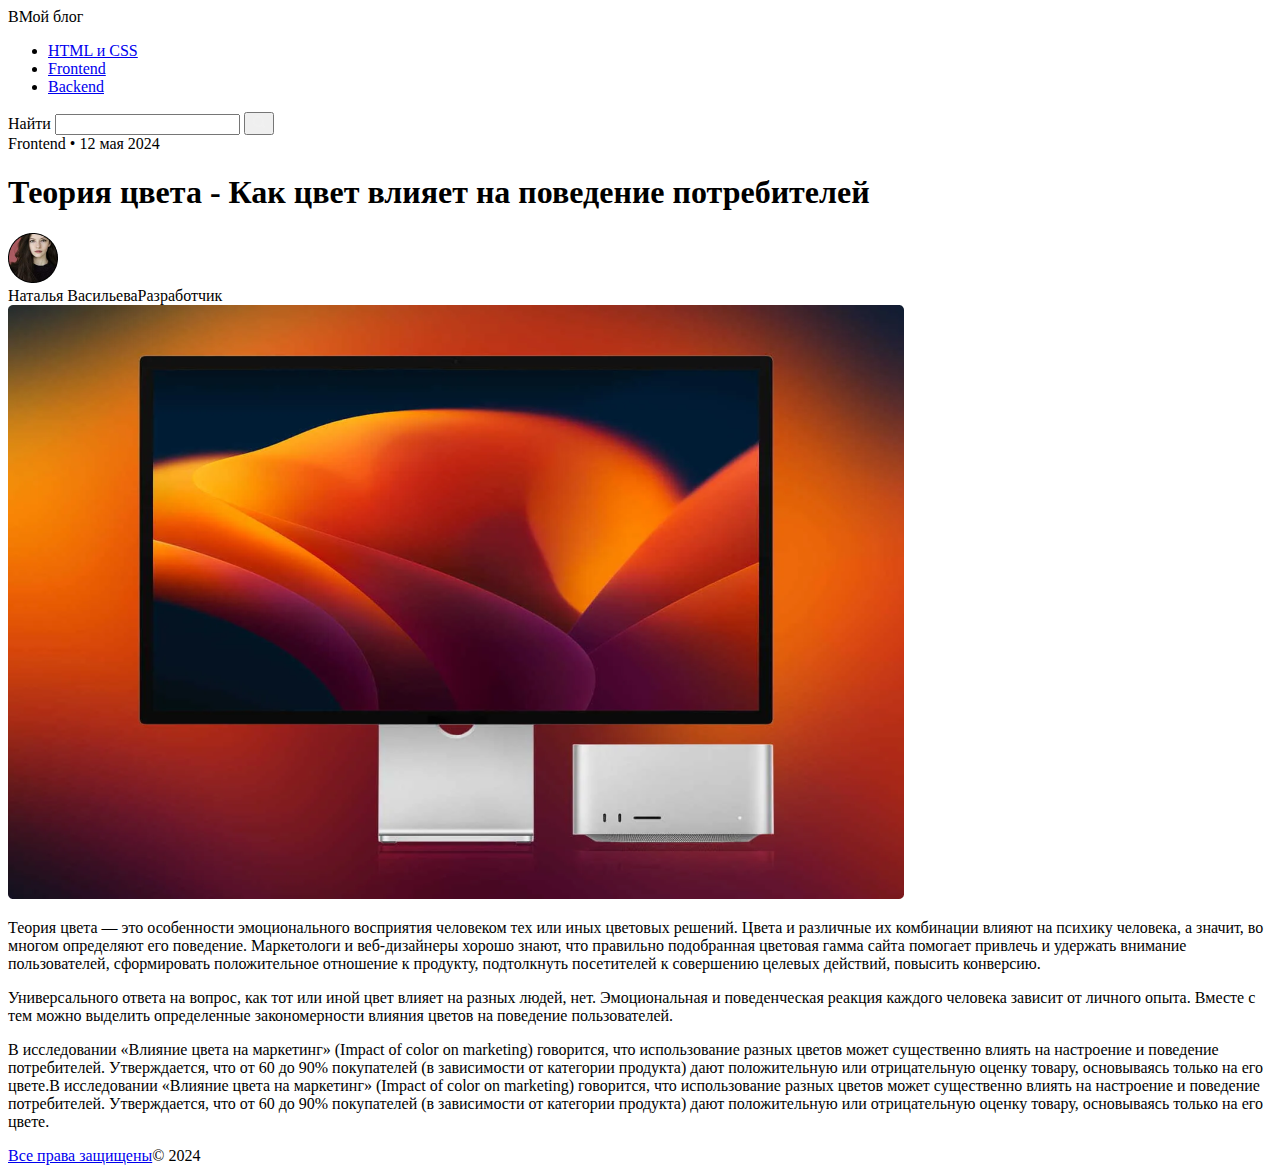
==== 1-blog/index.html @ 3a2add77 "1-blog & 2-form" ====
<!DOCTYPE html>
<html lang="ru">
    <head>
        <meta charset="UTF-8" />
        <meta name="viewport" content="width=device-width, initial-scale=1.0" />
        <title>Document</title>
    </head>
    <body>
        <header>
            <div><span>В</span>Мой блог</div>
            <nav>
                <ul>
                    <li><a href="#">HTML и CSS</a></li>
                    <li><a href="#">Frontend</a></li>
                    <li><a href="#">Backend</a></li>
                </ul>
            </nav>
            <div>
                <form action="/global-search">
                    <label>
                        <span>Найти</span>
                        <input type="text" name="q" required />
                    </label>
                    <button type="submit">
                        <img src="./images/search.svg" alt="Иконка поиска" />
                    </button>
                </form>
            </div>
        </header>
        <article>
            <div>
                <span>Frontend</span>
                <span>&bull;</span>
                <span>12 мая 2024</span>
            </div>
            <h1>Теория цвета - Как цвет влияет на поведение потребителей</h1>
            <div>
                <img src="./images/profile-photo.png" alt="Фото профиля" />
                <div>Наталья Васильева<span>Разработчик</span></div>
            </div>
            <img src="./images/article-image.png" alt="Изображение статьи" />
            <p>
                Теория цвета — это особенности эмоционального восприятия
                человеком тех или иных цветовых решений. Цвета и различные их
                комбинации влияют на психику человека, а значит, во многом
                определяют его поведение. Маркетологи и веб-дизайнеры хорошо
                знают, что правильно подобранная цветовая гамма сайта помогает
                привлечь и удержать внимание пользователей, сформировать
                положительное отношение к продукту, подтолкнуть посетителей к
                совершению целевых действий, повысить конверсию.
            </p>
            <p>
                Универсального ответа на вопрос, как тот или иной цвет влияет на
                разных людей, нет. Эмоциональная и поведенческая реакция каждого
                человека зависит от личного опыта. Вместе с тем можно выделить
                определенные закономерности влияния цветов на поведение
                пользователей.
            </p>
            <p>
                В исследовании «Влияние цвета на маркетинг» (Impact of color on
                marketing) говорится, что использование разных цветов может
                существенно влиять на настроение и поведение потребителей.
                Утверждается, что от 60 до 90% покупателей (в зависимости от
                категории продукта) дают положительную или отрицательную оценку
                товару, основываясь только на его цвете.В исследовании «Влияние
                цвета на маркетинг» (Impact of color on marketing) говорится,
                что использование разных цветов может существенно влиять на
                настроение и поведение потребителей. Утверждается, что от 60 до
                90% покупателей (в зависимости от категории продукта) дают
                положительную или отрицательную оценку товару, основываясь
                только на его цвете.
            </p>
        </article>
        <footer>
            <div><a href="#">Все права защищены</a>&copy; 2024</div>
        </footer>
    </body>
</html>
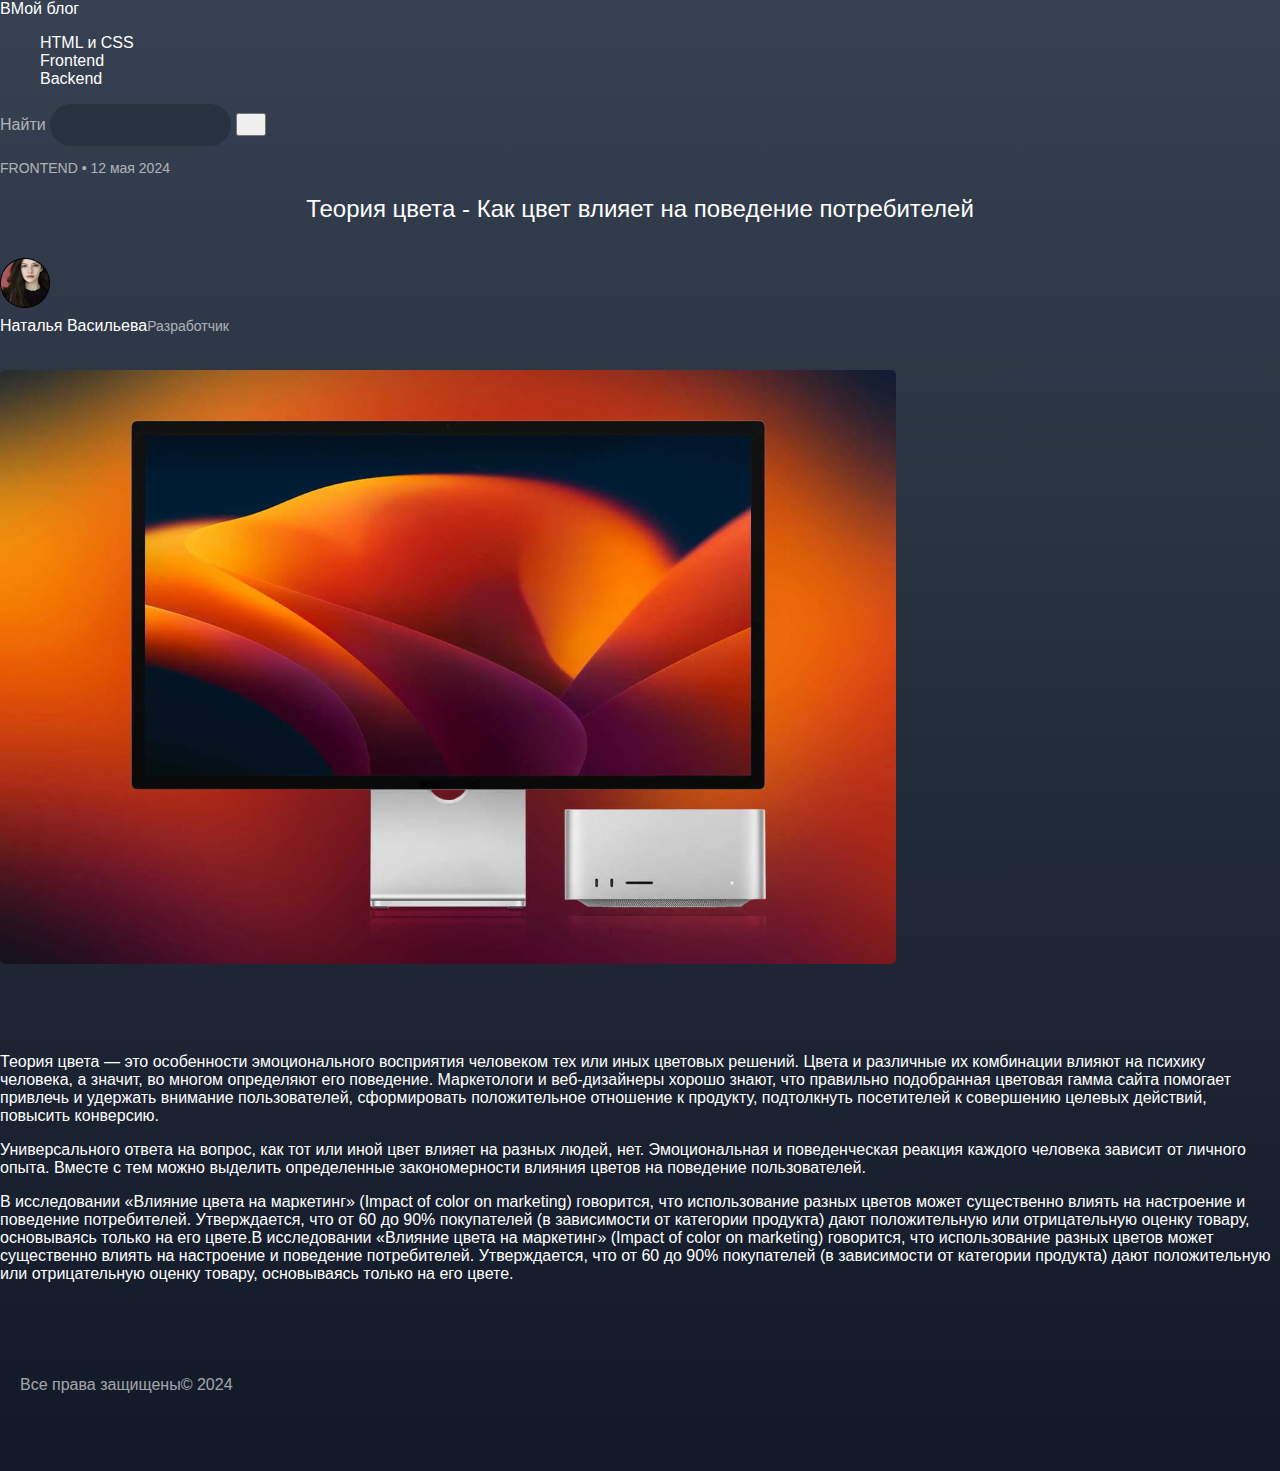
==== commit f26036f2: "9.9" ====
--- a/1-blog/index.html
+++ b/1-blog/index.html
@@ -3,7 +3,8 @@
     <head>
         <meta charset="UTF-8" />
         <meta name="viewport" content="width=device-width, initial-scale=1.0" />
-        <title>Document</title>
+        <title>Мой блог</title>
+        <link rel="stylesheet" href="./styles/stle.css" />
     </head>
     <body>
         <header>
@@ -15,7 +16,7 @@
                     <li><a href="#">Backend</a></li>
                 </ul>
             </nav>
-            <div>
+            <div class="headerSearch">
                 <form action="/global-search">
                     <label>
                         <span>Найти</span>
@@ -28,17 +29,25 @@
             </div>
         </header>
         <article>
-            <div>
-                <span>Frontend</span>
+            <div class="supHeader">
+                <span class="tag">Frontend</span>
                 <span>&bull;</span>
-                <span>12 мая 2024</span>
+                <time>12 мая 2024</time>
             </div>
             <h1>Теория цвета - Как цвет влияет на поведение потребителей</h1>
-            <div>
+
+            <div class="author">
                 <img src="./images/profile-photo.png" alt="Фото профиля" />
-                <div>Наталья Васильева<span>Разработчик</span></div>
+                <div class="description">
+                    <span class="name">Наталья Васильева</span
+                    ><span class="profession">Разработчик</span>
+                </div>
             </div>
-            <img src="./images/article-image.png" alt="Изображение статьи" />
+            <img
+                src="./images/article-image.png"
+                alt="Изображение статьи"
+                class="postImage"
+            />
             <p>
                 Теория цвета — это особенности эмоционального восприятия
                 человеком тех или иных цветовых решений. Цвета и различные их
--- a/1-blog/styles/stle.css
+++ b/1-blog/styles/stle.css
@@ -0,0 +1,84 @@
+:root {
+    --text-color: #fff;
+    --font-family: "Roboto", sans-serif;
+    --second-family: "Source Sans Pro", sans-serif;
+}
+
+body {
+    margin: 0;
+    background: linear-gradient(180deg, #374151 0%, #111827 100%);
+    color: var(--text-color);
+    font-family: var(--font-family);
+    font-size: 16px;
+    font-weight: 400;
+}
+
+h1 {
+    font-weight: 400;
+    font-size: 24px;
+    line-height: 158%;
+    text-align: center;
+    margin: 0;
+}
+
+nav ul {
+    list-style: none;
+}
+
+nav ul a {
+    text-decoration: none;
+    color: var(--text-color);
+}
+
+header {
+    margin-bottom: 69x px;
+}
+
+footer {
+    padding: 77px 20px;
+    opacity: 0.6;
+}
+
+footer a {
+    color: white;
+    text-decoration: none;
+}
+
+.headerSearch input {
+    background: rgba(31, 41, 55, 0.6);
+    height: 40px;
+    border-radius: 100px;
+    border: none;
+}
+
+.headerSearch label span,
+.supHeader {
+    opacity: 0.6;
+}
+
+.supHeader {
+    font-size: 14px;
+    margin: 14px auto;
+}
+
+.supHeader .tag {
+    text-transform: uppercase;
+}
+
+.author {
+    margin: 30px auto;
+}
+
+.author .name {
+    line-height: 175%;
+}
+
+.author .profession {
+    font-size: 14px;
+    line-height: 180%;
+    opacity: 0.6;
+}
+
+.postImage {
+    margin-bottom: 69px;
+}
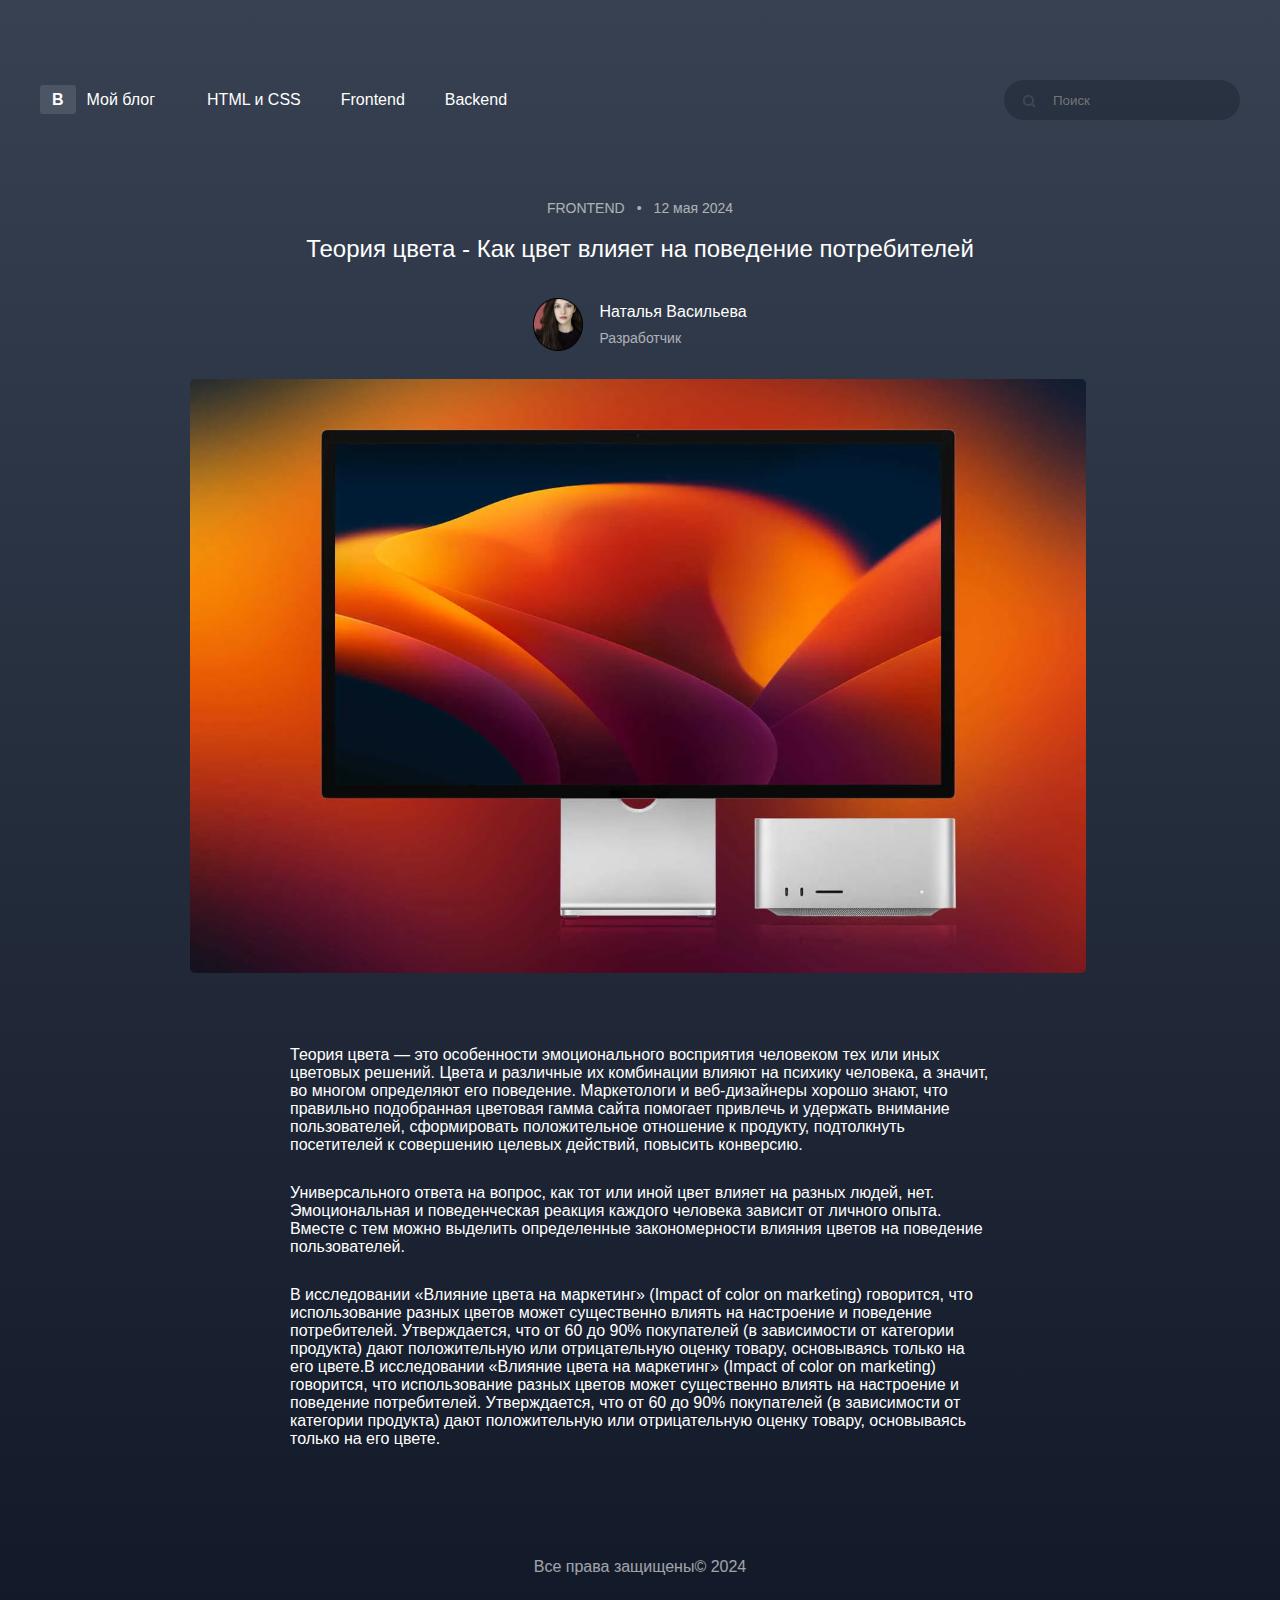
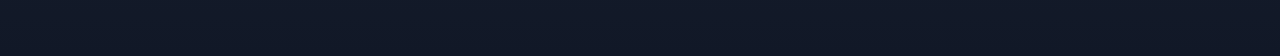
==== commit 6fb45880: "18-5" ====
--- a/1-blog/index.html
+++ b/1-blog/index.html
@@ -7,48 +7,72 @@
         <link rel="stylesheet" href="./styles/stle.css" />
     </head>
     <body>
-        <header>
-            <div><span>В</span>Мой блог</div>
-            <nav>
-                <ul>
-                    <li><a href="#">HTML и CSS</a></li>
-                    <li><a href="#">Frontend</a></li>
-                    <li><a href="#">Backend</a></li>
-                </ul>
-            </nav>
-            <div class="headerSearch">
-                <form action="/global-search">
-                    <label>
-                        <span>Найти</span>
-                        <input type="text" name="q" required />
-                    </label>
-                    <button type="submit">
-                        <img src="./images/search.svg" alt="Иконка поиска" />
-                    </button>
-                </form>
+        <header class="site-header">
+            <div class="site-header-wrapper">
+                <div clas="site-logo">
+                    <span class="site-logo__logo">В</span>Мой блог
+                </div>
+                <nav class="site-menu">
+                    <ul class="site-menu__list">
+                        <li><a href="#">HTML и CSS</a></li>
+                        <li><a href="#">Frontend</a></li>
+                        <li><a href="#">Backend</a></li>
+                    </ul>
+                </nav>
+                <div class="site-header-search">
+                    <form
+                        class="site-header-search__form"
+                        action="/global-search"
+                    >
+                        <input class="site-header-search__input type="text"
+                        name="q" placeholder="Поиск" required />
+                        <button
+                            class="site-header-search__button"
+                            type="submit"
+                        >
+                            <img
+                                src="./images/search.svg"
+                                alt="Иконка поиска"
+                            />
+                        </button>
+                    </form>
+                </div>
             </div>
         </header>
-        <article>
-            <div class="supHeader">
-                <span class="tag">Frontend</span>
-                <span>&bull;</span>
-                <time>12 мая 2024</time>
-            </div>
-            <h1>Теория цвета - Как цвет влияет на поведение потребителей</h1>
-
-            <div class="author">
-                <img src="./images/profile-photo.png" alt="Фото профиля" />
-                <div class="description">
-                    <span class="name">Наталья Васильева</span
-                    ><span class="profession">Разработчик</span>
+        <article class="post">
+            <div class="post-title">
+                <div class="post-title-header">
+                    <div class="post-title-header__top">
+                        <span class="post-title-header__tag">Frontend</span>
+                        <span>&bull;</span>
+                        <time>12 мая 2024</time>
+                    </div>
+                    <h1 class="post-title-header__h1">
+                        Теория цвета - Как цвет влияет на поведение потребителей
+                    </h1>
+                </div>
+                <div class="post-title-author">
+                    <img
+                        class="post-title-author__logo"
+                        src="./images/profile-photo.png"
+                        alt="Фото профиля"
+                    />
+                    <div class="post-title-author__description">
+                        <span class="post-title-author__name"
+                            >Наталья Васильева</span
+                        ><span class="post-title-author__profession"
+                            >Разработчик</span
+                        >
+                    </div>
                 </div>
             </div>
-            <img
-                src="./images/article-image.png"
-                alt="Изображение статьи"
-                class="postImage"
-            />
-            <p>
+            <div class="post-image">
+                <img
+                    src="./images/article-image.png"
+                    alt="Изображение статьи"
+                />
+            </div>
+            <p class="post-p">
                 Теория цвета — это особенности эмоционального восприятия
                 человеком тех или иных цветовых решений. Цвета и различные их
                 комбинации влияют на психику человека, а значит, во многом
@@ -58,14 +82,14 @@
                 положительное отношение к продукту, подтолкнуть посетителей к
                 совершению целевых действий, повысить конверсию.
             </p>
-            <p>
+            <p class="post-p">
                 Универсального ответа на вопрос, как тот или иной цвет влияет на
                 разных людей, нет. Эмоциональная и поведенческая реакция каждого
                 человека зависит от личного опыта. Вместе с тем можно выделить
                 определенные закономерности влияния цветов на поведение
                 пользователей.
             </p>
-            <p>
+            <p class="post-p">
                 В исследовании «Влияние цвета на маркетинг» (Impact of color on
                 marketing) говорится, что использование разных цветов может
                 существенно влиять на настроение и поведение потребителей.
@@ -80,8 +104,11 @@
                 только на его цвете.
             </p>
         </article>
-        <footer>
-            <div><a href="#">Все права защищены</a>&copy; 2024</div>
+        <footer class="site-footer">
+            <div class="site-footer-wrapper">
+                <a class="site-footer__link" href="#">Все права защищены</a
+                >&copy; 2024
+            </div>
         </footer>
     </body>
 </html>
--- a/1-blog/styles/stle.css
+++ b/1-blog/styles/stle.css
@@ -1,19 +1,123 @@
+* {
+    box-sizing: border-box;
+}
 :root {
     --text-color: #fff;
     --font-family: "Roboto", sans-serif;
     --second-family: "Source Sans Pro", sans-serif;
+    --background: linear-gradient(180deg, #374151 0%, #111827 100%);
+    --screen-width: 1200px;
 }
 
 body {
     margin: 0;
-    background: linear-gradient(180deg, #374151 0%, #111827 100%);
+    background: var(--background);
     color: var(--text-color);
     font-family: var(--font-family);
     font-size: 16px;
     font-weight: 400;
 }
 
-h1 {
+ul {
+    list-style: none;
+}
+
+a {
+    text-decoration: none;
+    color: var(--text-color);
+}
+
+.site-header-wrapper {
+    max-width: var(--screen-width);
+    margin: 0 auto;
+    padding: 80px 0;
+    display: flex;
+    gap: 52px;
+    align-items: center;
+}
+
+.site-logo {
+    font-size: 18px;
+}
+
+.site-logo__logo {
+    font-family: var(--second-family);
+    font-weight: 600;
+    background: #4b5563;
+    padding: 6px 12px;
+    border-radius: 3px;
+    margin-right: 11px;
+}
+
+.site-menu {
+    display: flex;
+}
+
+.site-menu__list {
+    margin: 0;
+    padding: 0;
+    display: flex;
+    gap: 40px;
+}
+
+.site-header-search {
+    margin-left: auto;
+}
+
+.site-header-search__form {
+    position: relative;
+}
+
+.site-header-search__input {
+    background: rgba(31, 41, 55, 0.6);
+    height: 40px;
+    border-radius: 100px;
+    border: none;
+    color: var(--text-color);
+    padding: 10px 10px 10px 49px;
+}
+
+.site-header-search__button {
+    position: absolute;
+    top: 14px;
+    left: 18px;
+    background: none;
+    border: none;
+    padding: 0;
+}
+
+.post {
+    max-width: var(--screen-width);
+    margin: 0 auto;
+}
+
+.post-title {
+    display: flex;
+    flex-direction: column;
+    align-items: center;
+    gap: 30px;
+    margin-bottom: 28px;
+}
+
+.post-title-header {
+    display: flex;
+    flex-direction: column;
+    gap: 14px;
+}
+
+.post-title-header__top {
+    display: flex;
+    justify-content: center;
+    gap: 12px;
+    opacity: 0.6;
+    font-size: 14px;
+}
+
+.post-title-header__tag {
+    text-transform: uppercase;
+}
+
+.post-title-header__h1 {
     font-weight: 400;
     font-size: 24px;
     line-height: 158%;
@@ -21,64 +125,46 @@
     margin: 0;
 }
 
-nav ul {
-    list-style: none;
+.post-title-author {
+    display: flex;
+    gap: 16px;
 }
 
-nav ul a {
-    text-decoration: none;
-    color: var(--text-color);
+.post-title-author__description {
+    display: flex;
+    flex-direction: column;
 }
 
-header {
-    margin-bottom: 69x px;
-}
-
-footer {
-    padding: 77px 20px;
-    opacity: 0.6;
-}
-
-footer a {
-    color: white;
-    text-decoration: none;
-}
-
-.headerSearch input {
-    background: rgba(31, 41, 55, 0.6);
-    height: 40px;
-    border-radius: 100px;
-    border: none;
-}
-
-.headerSearch label span,
-.supHeader {
-    opacity: 0.6;
-}
-
-.supHeader {
-    font-size: 14px;
-    margin: 14px auto;
-}
-
-.supHeader .tag {
-    text-transform: uppercase;
-}
-
-.author {
-    margin: 30px auto;
-}
-
-.author .name {
+.post-title-author__name {
     line-height: 175%;
 }
 
-.author .profession {
+.post-title-author__profession {
     font-size: 14px;
     line-height: 180%;
     opacity: 0.6;
 }
 
-.postImage {
-    margin-bottom: 69px;
+.post-image {
+    max-width: 900px;
+    margin: 0 auto 69px;
 }
+
+.post-p {
+    max-width: 700px;
+    margin: 0 auto 30px;
+}
+
+.site-footer-wrapper {
+    max-width: var(--screen-width);
+    margin: 0 auto;
+    display: flex;
+    justify-content: center;
+    align-items: center;
+    padding: 80px 0px;
+    opacity: 0.6;
+}
+
+.site-footer__link {
+    color: white;
+}
